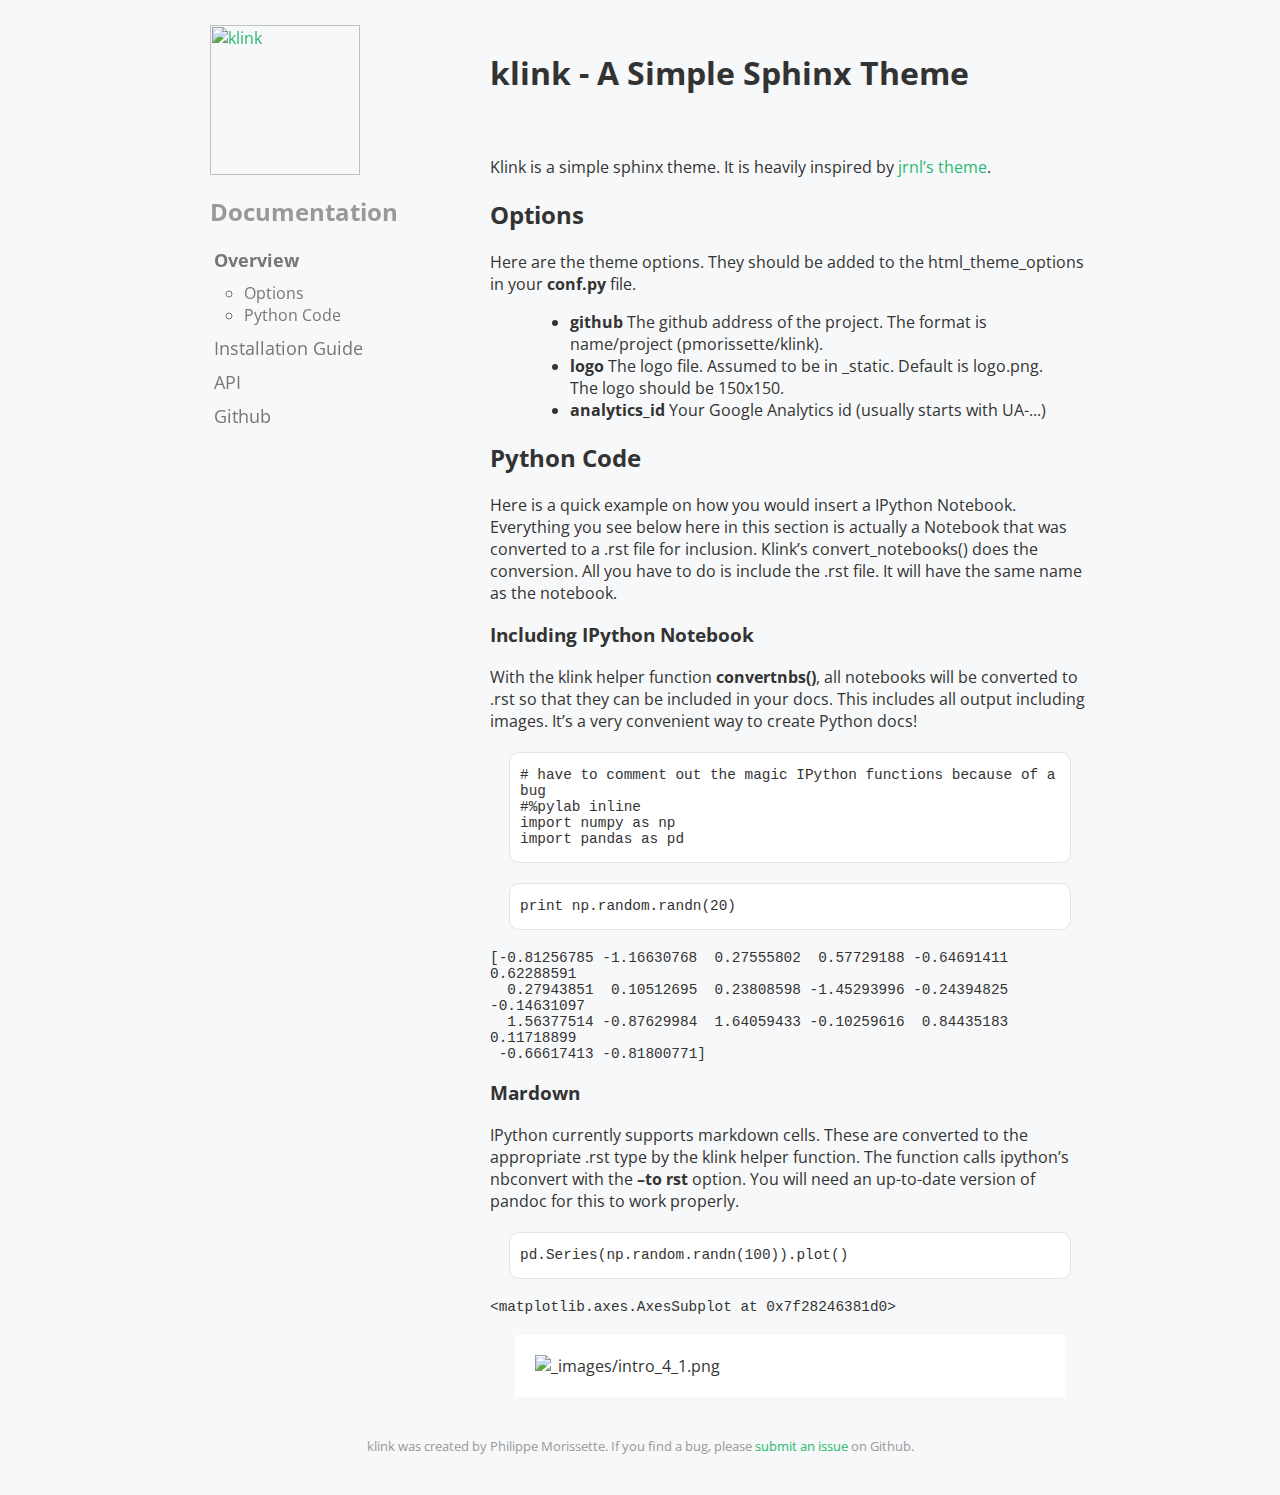
==== index.html @ 425c5a05 "auto-updating docs" ====
<!DOCTYPE html PUBLIC "-//W3C//DTD XHTML 1.0 Transitional//EN"
  "http://www.w3.org/TR/xhtml1/DTD/xhtml1-transitional.dtd">


<html xmlns="http://www.w3.org/1999/xhtml">
  <head>
    <meta http-equiv="Content-Type" content="text/html; charset=utf-8" />
    
    <title>klink - A Simple Sphinx Theme &mdash; klink 0.1 documentation</title>
    
    <link rel="stylesheet" href="_static/css/klink.css" type="text/css" />
    <link rel="stylesheet" href="_static/pygments.css" type="text/css" />
    
    <script type="text/javascript">
      var DOCUMENTATION_OPTIONS = {
        URL_ROOT:    '',
        VERSION:     '0.1',
        COLLAPSE_INDEX: false,
        FILE_SUFFIX: '.html',
        HAS_SOURCE:  true
      };
    </script>
    <script type="text/javascript" src="_static/jquery.js"></script>
    <script type="text/javascript" src="_static/underscore.js"></script>
    <script type="text/javascript" src="_static/doctools.js"></script>
    <link rel="top" title="klink 0.1 documentation" href="#" />
    <link rel="next" title="klink - A Simple Sphinx Theme" href="" />
         
        <meta name="viewport" content="width=device-width, initial-scale=0.9, maximum-scale=0.9">
        
        <link href='http://fonts.googleapis.com/css?family=Open+Sans:300,400,700' rel='stylesheet' type='text/css'>
    
  </head>
  <body>  

    <div class="document">
      <div class="documentwrapper">
        <div class="bodywrapper">
          <div class="body">
            
  <div class="section" id="klink-a-simple-sphinx-theme">
<h1>klink - A Simple Sphinx Theme<a class="headerlink" href="#klink-a-simple-sphinx-theme" title="Permalink to this headline">¶</a></h1>
<p>Klink is a simple sphinx theme. It is heavily inspired by <a class="reference external" href="https://github.com/maebert/jrnl">jrnl&#8217;s theme</a>.</p>
<div class="section" id="options">
<h2>Options<a class="headerlink" href="#options" title="Permalink to this headline">¶</a></h2>
<p>Here are the theme options. They should be added to the html_theme_options in
your <strong>conf.py</strong> file.</p>
<blockquote>
<div><ul class="simple">
<li><strong>github</strong>
The github address of the project. The format is name/project
(pmorissette/klink).</li>
<li><strong>logo</strong>
The logo file. Assumed to be in _static. Default is logo.png. The logo
should be 150x150.</li>
<li><strong>analytics_id</strong>
Your Google Analytics id (usually starts with UA-...)</li>
</ul>
</div></blockquote>
</div>
<div class="section" id="python-code">
<h2>Python Code<a class="headerlink" href="#python-code" title="Permalink to this headline">¶</a></h2>
<p>Here is a quick example on how you would insert a IPython Notebook. Everything
you see below here in this section is actually a Notebook that was converted to
a .rst file for inclusion. Klink&#8217;s convert_notebooks() does the conversion.  All
you have to do is include the .rst file. It will have the same name as the
notebook.</p>
<div class="section" id="including-ipython-notebook">
<h3>Including IPython Notebook<a class="headerlink" href="#including-ipython-notebook" title="Permalink to this headline">¶</a></h3>
<p>With the klink helper function <strong>convertnbs()</strong>, all notebooks will be
converted to .rst so that they can be included in your docs. This
includes all output including images. It&#8217;s a very convenient way to
create Python docs!</p>
<div class="code python highlight-python"><div class="highlight"><pre><span class="c"># have to comment out the magic IPython functions because of a bug</span>
<span class="c">#%pylab inline</span>
<span class="kn">import</span> <span class="nn">numpy</span> <span class="kn">as</span> <span class="nn">np</span>
<span class="kn">import</span> <span class="nn">pandas</span> <span class="kn">as</span> <span class="nn">pd</span>
</pre></div>
</div>
<div class="code python highlight-python"><div class="highlight"><pre><span class="k">print</span> <span class="n">np</span><span class="o">.</span><span class="n">random</span><span class="o">.</span><span class="n">randn</span><span class="p">(</span><span class="mi">20</span><span class="p">)</span>
</pre></div>
</div>
<div class="highlight-python"><pre>[-0.81256785 -1.16630768  0.27555802  0.57729188 -0.64691411  0.62288591
  0.27943851  0.10512695  0.23808598 -1.45293996 -0.24394825 -0.14631097
  1.56377514 -0.87629984  1.64059433 -0.10259616  0.84435183  0.11718899
 -0.66617413 -0.81800771]</pre>
</div>
</div>
<div class="section" id="mardown">
<h3>Mardown<a class="headerlink" href="#mardown" title="Permalink to this headline">¶</a></h3>
<p>IPython currently supports markdown cells. These are converted to the
appropriate .rst type by the klink helper function. The function calls
ipython&#8217;s nbconvert with the <strong>&#8211;to rst</strong> option. You will need an
up-to-date version of pandoc for this to work properly.</p>
<div class="code python highlight-python"><div class="highlight"><pre><span class="n">pd</span><span class="o">.</span><span class="n">Series</span><span class="p">(</span><span class="n">np</span><span class="o">.</span><span class="n">random</span><span class="o">.</span><span class="n">randn</span><span class="p">(</span><span class="mi">100</span><span class="p">))</span><span class="o">.</span><span class="n">plot</span><span class="p">()</span>
</pre></div>
</div>
<div class="highlight-python"><pre>&lt;matplotlib.axes.AxesSubplot at 0x7f28246381d0&gt;</pre>
</div>
<img alt="_images/intro_4_1.png" class="pynb" src="_images/intro_4_1.png" />
<div class="toctree-wrapper compound">
</div>
</div>
</div>
</div>


          </div>
        </div>
      </div>
        <aside>

            
            <a href="#" id="logo" title=klink><img class="logo" src="_static/logo.png" width="150px" height="150px" title=klink /></a>
            
            
            <h2>Documentation</h2>
            <ul class="current">
<li class="toctree-l1 current"><a class="current reference internal" href="">Overview</a><ul>
<li class="toctree-l2"><a class="reference internal" href="#options">Options</a></li>
<li class="toctree-l2"><a class="reference internal" href="#python-code">Python Code</a></li>
</ul>
</li>
<li class="toctree-l1"><a class="reference internal" href="install.html">Installation Guide</a></li>
<li class="toctree-l1"><a class="reference internal" href="klink.html">API</a></li>
</ul>


            
            <ul>
                <li><a href="https://github.com/pmorissette/klink">Github</a></li>
            </ul>
            
<div id="searchbox" style="display: none">
  <h3>Quick search</h3>
    <form class="search" action="search.html" method="get">
      <input type="text" name="q" />
      <input type="submit" value="Go" />
      <input type="hidden" name="check_keywords" value="yes" />
      <input type="hidden" name="area" value="default" />
    </form>
    <p class="searchtip" style="font-size: 90%">
    Enter search terms or a module, class or function name.
    </p>
</div>
<script type="text/javascript">$('#searchbox').show(0);</script>
        </aside>
    
      <div class="clearer"></div>
    </div>
        <div class="footer">
            klink was created by Philippe Morissette. If you find a bug, please <a href="https://github.com/pmorissette/klink/issues/new" title="Open a new issue on Github">submit an issue</a> on Github.
        </div>

        
  </body>
</html>
---- _static/css/klink.css ----
article,aside,details,figcaption,figure,footer,header,hgroup,main,nav,section,summary{display:block}audio,canvas,video{display:inline-block}audio:not([controls]){display:none;height:0}[hidden]{display:none}html{font-family:sans-serif;-ms-text-size-adjust:100%;-webkit-text-size-adjust:100%}body{margin:0}a:focus{outline:thin dotted}a:active,a:hover{outline:0}h1{font-size:2em;margin:.67em 0}abbr[title]{border-bottom:1px dotted}b,strong{font-weight:700}dfn{font-style:italic}hr{-moz-box-sizing:content-box;box-sizing:content-box;height:0}mark{background:#ff0;color:#000}code,kbd,pre,samp{font-family:monospace,serif;font-size:1em}pre{white-space:pre-wrap}q{quotes:"\201C" "\201D" "\2018" "\2019"}small{font-size:80%}sub,sup{font-size:75%;line-height:0;position:relative;vertical-align:baseline}sup{top:-.5em}sub{bottom:-.25em}img{border:0}svg:not(:root){overflow:hidden}figure{margin:0}fieldset{border:1px solid silver;margin:0 2px;padding:.35em .625em .75em}legend{border:0;padding:0}button,input,select,textarea{font-family:inherit;font-size:100%;margin:0}button,input{line-height:normal}button,select{text-transform:none}button,html input[type=button],input[type=reset],input[type=submit]{-webkit-appearance:button;cursor:pointer}button[disabled],html input[disabled]{cursor:default}input[type=checkbox],input[type=radio]{box-sizing:border-box;padding:0}input[type=search]{-webkit-appearance:textfield;-moz-box-sizing:content-box;-webkit-box-sizing:content-box;box-sizing:content-box}input[type=search]::-webkit-search-cancel-button,input[type=search]::-webkit-search-decoration{-webkit-appearance:none}button::-moz-focus-inner,input::-moz-focus-inner{border:0;padding:0}textarea{overflow:auto;vertical-align:top}table{border-collapse:collapse;border-spacing:0}body{font-family:"Open Sans","Helvetica Neue",sans-serif;font-weight:400;color:#333;background:#f7f8f9}h1{padding-bottom:40px}a:link,a:visited{color:#29b96e;text-decoration:none}a:hover,a:active{text-decoration:underline}*>a.headerlink{display:none}dd{color:#999;font-weight:400}dl.function>dt,dl.class>dt,dl.method>dt{color:#333;font-weight:700}input{background:0 0;border:1px solid #999;-webkit-border-radius:3px;-moz-border-radius:3px;border-radius:3px;padding:2px 5px;color:#777;outline:0}input:focus{background:#fff}aside{position:fixed;top:25px;width:240px;color:#999;padding-left:20px}aside>ul{list-style:none;margin:0 4px;padding:0}aside>ul>li{margin-bottom:10px;font-size:18px;color:#777}aside>ul>li a:link,aside>ul>li a:visited{color:#777}aside>ul>li ul{margin:10px 0 0;padding-left:30px;font-size:16px}aside input[type=submit]{display:none}aside input[type=text]{width:85%}li.toctree-l1.current{font-weight:700}li.toctree-l2{font-weight:400}span.viewcode-link{display:block;position:absolute;right:0;font-size:.8em;color:#29b96e}div.document{max-width:900px;margin:20px auto;position:relative;min-height:550px}div.documentwrapper{margin-left:280px;padding:0 0 0 20px}div.body{padding-top:10px}div.footer{font-size:.8em;text-align:center;margin:40px 0;color:#999}div.code{background:#fff;border:1px solid #e3e3e3;padding:2px 10px;-webkit-border-radius:10px;-moz-border-radius:10px;border-radius:10px;max-width:90%;margin:20px auto;font-size:.9em;padding:0 10px}div.highlight{background:#fff}div.highlight-python{font-size:.9em}img.align-center{display:block;margin:0 auto;padding:15px 0}img.pynb{background:#fff;padding:20px;display:block;margin:20px auto;max-width:85%}@media (max-width:800px){div.documentwrapper{padding-top:200px;margin:0 10px}h1,.section{margin:0!important}aside{position:static;width:100%;margin:5px 20px;padding:5px}#logo{position:absolute;top:0;left:50%;margin-left:-75px}}
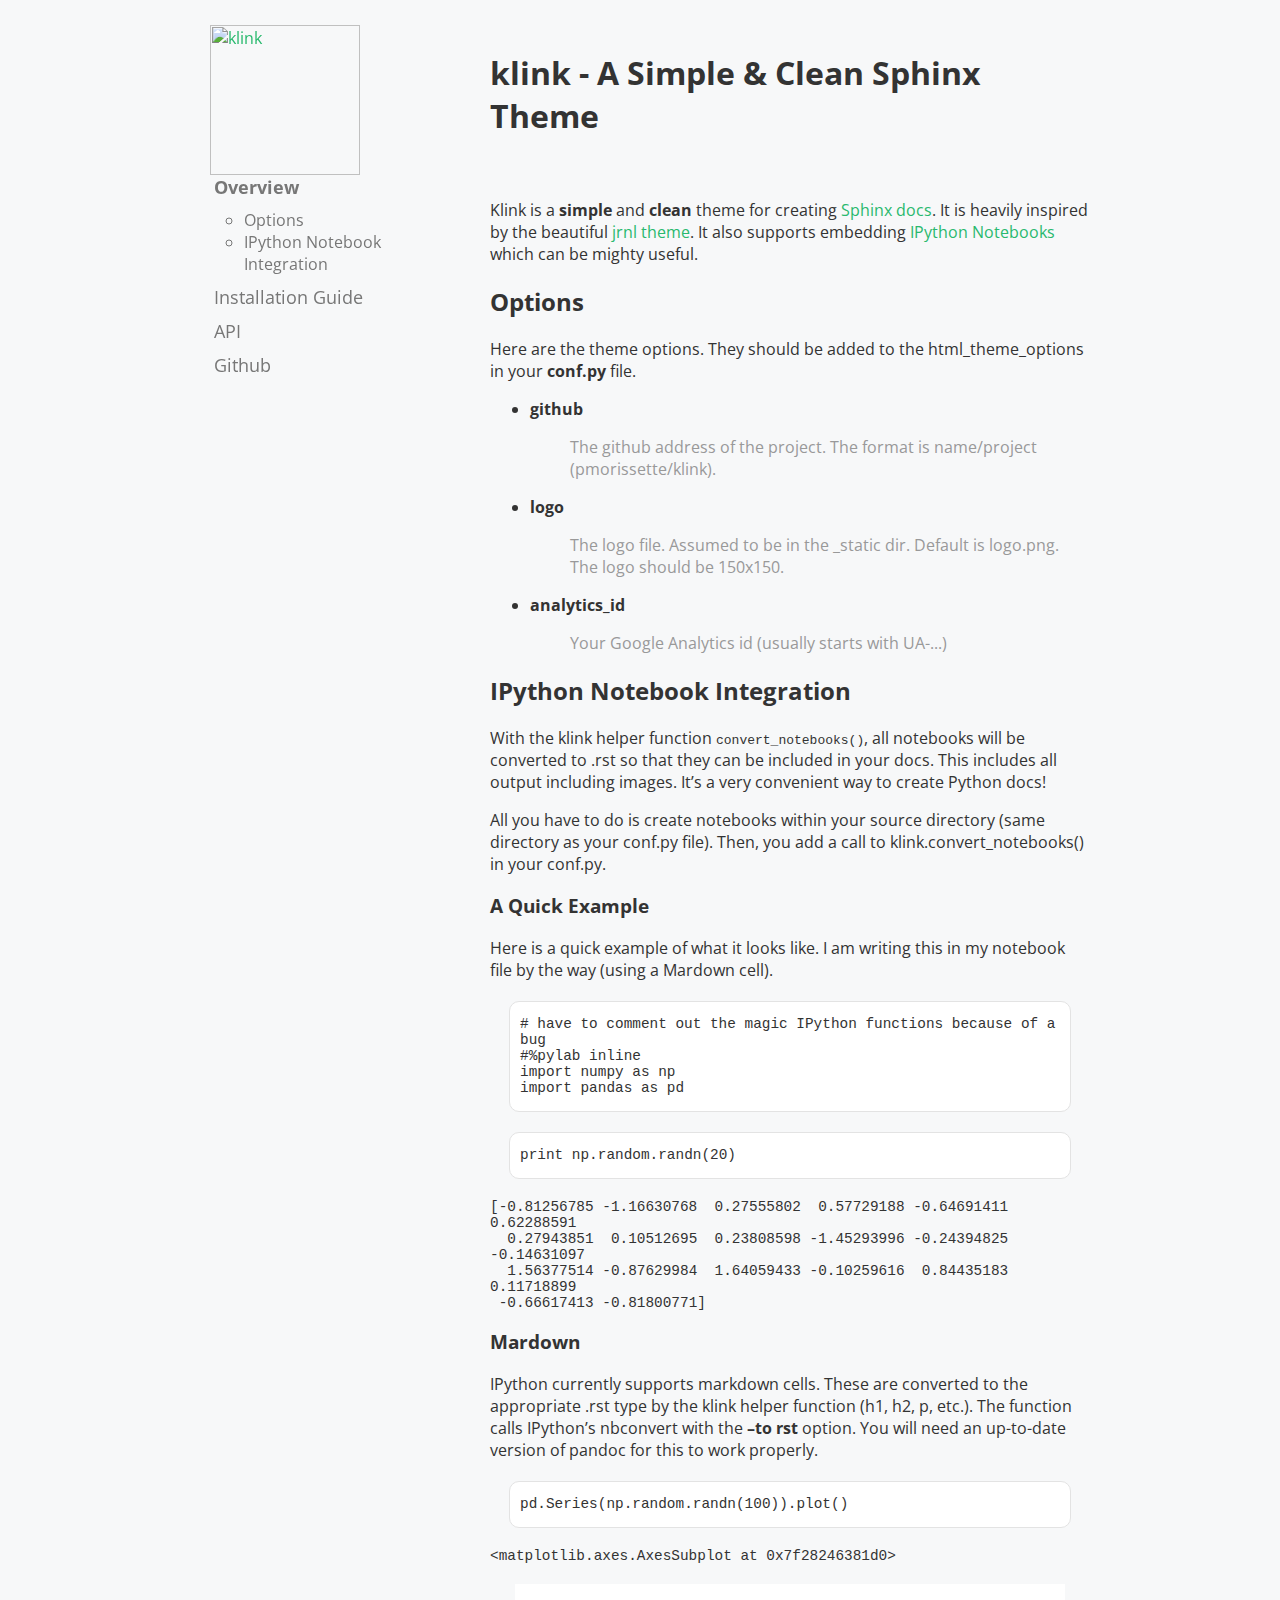
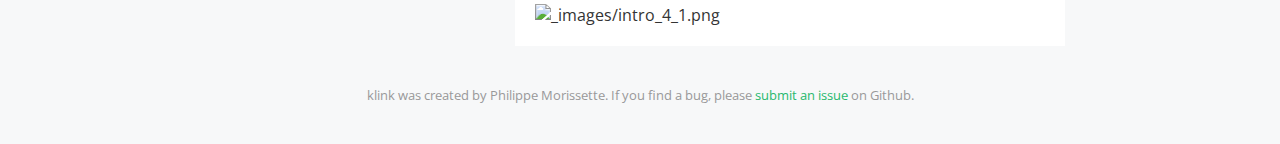
==== commit c64b216c: "auto-updating docs" ====
--- a/index.html
+++ b/index.html
@@ -7,7 +7,7 @@
   <head>
     <meta http-equiv="Content-Type" content="text/html; charset=utf-8" />
     
-    <title>klink - A Simple Sphinx Theme &mdash; klink 0.1 documentation</title>
+    <title>klink - A Simple &amp; Clean Sphinx Theme &mdash; klink 0.1 documentation</title>
     
     <link rel="stylesheet" href="_static/css/klink.css" type="text/css" />
     <link rel="stylesheet" href="_static/pygments.css" type="text/css" />
@@ -24,12 +24,16 @@
     <script type="text/javascript" src="_static/jquery.js"></script>
     <script type="text/javascript" src="_static/underscore.js"></script>
     <script type="text/javascript" src="_static/doctools.js"></script>
+    <link rel="shortcut icon" href="_static/favicon.ico"/>
     <link rel="top" title="klink 0.1 documentation" href="#" />
-    <link rel="next" title="klink - A Simple Sphinx Theme" href="" />
+    <link rel="next" title="klink - A Simple &amp; Clean Sphinx Theme" href="" />
          
         <meta name="viewport" content="width=device-width, initial-scale=0.9, maximum-scale=0.9">
         
+            <link rel="shortcut icon" href="_static/favicon.ico">
+        
         <link href='http://fonts.googleapis.com/css?family=Open+Sans:300,400,700' rel='stylesheet' type='text/css'>
+        <link href='http://fonts.googleapis.com/css?family=Inconsolata:400,500,700' rel='stylesheet' type='text/css'>
     
   </head>
   <body>  
@@ -39,39 +43,49 @@
         <div class="bodywrapper">
           <div class="body">
             
-  <div class="section" id="klink-a-simple-sphinx-theme">
-<h1>klink - A Simple Sphinx Theme<a class="headerlink" href="#klink-a-simple-sphinx-theme" title="Permalink to this headline">¶</a></h1>
-<p>Klink is a simple sphinx theme. It is heavily inspired by <a class="reference external" href="https://github.com/maebert/jrnl">jrnl&#8217;s theme</a>.</p>
+  <div class="section" id="klink-a-simple-clean-sphinx-theme">
+<h1>klink - A Simple &amp; Clean Sphinx Theme<a class="headerlink" href="#klink-a-simple-clean-sphinx-theme" title="Permalink to this headline">¶</a></h1>
+<p>Klink is a <strong>simple</strong> and <strong>clean</strong> theme for creating <a class="reference external" href="http://sphinx-doc.org/">Sphinx docs</a>. It is heavily inspired by the beautiful <a class="reference external" href="https://github.com/maebert/jrnl">jrnl theme</a>. It also supports embedding <a class="reference external" href="http://ipython.org/notebook.html">IPython
+Notebooks</a> which can be mighty useful.</p>
 <div class="section" id="options">
 <h2>Options<a class="headerlink" href="#options" title="Permalink to this headline">¶</a></h2>
 <p>Here are the theme options. They should be added to the html_theme_options in
 your <strong>conf.py</strong> file.</p>
-<blockquote>
-<div><ul class="simple">
-<li><strong>github</strong>
-The github address of the project. The format is name/project
-(pmorissette/klink).</li>
-<li><strong>logo</strong>
-The logo file. Assumed to be in _static. Default is logo.png. The logo
-should be 150x150.</li>
-<li><strong>analytics_id</strong>
-Your Google Analytics id (usually starts with UA-...)</li>
+<ul>
+<li><dl class="first docutils">
+<dt><strong>github</strong></dt>
+<dd><p class="first last">The github address of the project. The format is name/project
+(pmorissette/klink).</p>
+</dd>
+</dl>
+</li>
+<li><dl class="first docutils">
+<dt><strong>logo</strong></dt>
+<dd><p class="first last">The logo file. Assumed to be in the _static dir. Default is logo.png. The logo
+should be 150x150.</p>
+</dd>
+</dl>
+</li>
+<li><dl class="first docutils">
+<dt><strong>analytics_id</strong></dt>
+<dd><p class="first last">Your Google Analytics id (usually starts with UA-...)</p>
+</dd>
+</dl>
+</li>
 </ul>
-</div></blockquote>
 </div>
-<div class="section" id="python-code">
-<h2>Python Code<a class="headerlink" href="#python-code" title="Permalink to this headline">¶</a></h2>
-<p>Here is a quick example on how you would insert a IPython Notebook. Everything
-you see below here in this section is actually a Notebook that was converted to
-a .rst file for inclusion. Klink&#8217;s convert_notebooks() does the conversion.  All
-you have to do is include the .rst file. It will have the same name as the
-notebook.</p>
-<div class="section" id="including-ipython-notebook">
-<h3>Including IPython Notebook<a class="headerlink" href="#including-ipython-notebook" title="Permalink to this headline">¶</a></h3>
-<p>With the klink helper function <strong>convertnbs()</strong>, all notebooks will be
-converted to .rst so that they can be included in your docs. This
-includes all output including images. It&#8217;s a very convenient way to
-create Python docs!</p>
+<div class="section" id="ipython-notebook-integration">
+<h2>IPython Notebook Integration<a class="headerlink" href="#ipython-notebook-integration" title="Permalink to this headline">¶</a></h2>
+<p>With the klink helper function <tt class="xref py py-func docutils literal"><span class="pre">convert_notebooks()</span></tt>, all notebooks will be
+converted to .rst so that they can be included in your docs. This includes all
+output including images. It’s a very convenient way to create Python docs!</p>
+<p>All you have to do is create notebooks within your source directory (same directory
+as your conf.py file). Then, you add a call to klink.convert_notebooks() in your
+conf.py.</p>
+<div class="section" id="a-quick-example">
+<h3>A Quick Example<a class="headerlink" href="#a-quick-example" title="Permalink to this headline">¶</a></h3>
+<p>Here is a quick example of what it looks like. I am writing this in my
+notebook file by the way (using a Mardown cell).</p>
 <div class="code python highlight-python"><div class="highlight"><pre><span class="c"># have to comment out the magic IPython functions because of a bug</span>
 <span class="c">#%pylab inline</span>
 <span class="kn">import</span> <span class="nn">numpy</span> <span class="kn">as</span> <span class="nn">np</span>
@@ -81,7 +95,7 @@
 <div class="code python highlight-python"><div class="highlight"><pre><span class="k">print</span> <span class="n">np</span><span class="o">.</span><span class="n">random</span><span class="o">.</span><span class="n">randn</span><span class="p">(</span><span class="mi">20</span><span class="p">)</span>
 </pre></div>
 </div>
-<div class="highlight-python"><pre>[-0.81256785 -1.16630768  0.27555802  0.57729188 -0.64691411  0.62288591
+<div class="pynb-result highlight-python"><pre>[-0.81256785 -1.16630768  0.27555802  0.57729188 -0.64691411  0.62288591
   0.27943851  0.10512695  0.23808598 -1.45293996 -0.24394825 -0.14631097
   1.56377514 -0.87629984  1.64059433 -0.10259616  0.84435183  0.11718899
  -0.66617413 -0.81800771]</pre>
@@ -90,13 +104,13 @@
 <div class="section" id="mardown">
 <h3>Mardown<a class="headerlink" href="#mardown" title="Permalink to this headline">¶</a></h3>
 <p>IPython currently supports markdown cells. These are converted to the
-appropriate .rst type by the klink helper function. The function calls
-ipython&#8217;s nbconvert with the <strong>&#8211;to rst</strong> option. You will need an
-up-to-date version of pandoc for this to work properly.</p>
+appropriate .rst type by the klink helper function (h1, h2, p, etc.).
+The function calls IPython&#8217;s nbconvert with the <strong>&#8211;to rst</strong> option. You
+will need an up-to-date version of pandoc for this to work properly.</p>
 <div class="code python highlight-python"><div class="highlight"><pre><span class="n">pd</span><span class="o">.</span><span class="n">Series</span><span class="p">(</span><span class="n">np</span><span class="o">.</span><span class="n">random</span><span class="o">.</span><span class="n">randn</span><span class="p">(</span><span class="mi">100</span><span class="p">))</span><span class="o">.</span><span class="n">plot</span><span class="p">()</span>
 </pre></div>
 </div>
-<div class="highlight-python"><pre>&lt;matplotlib.axes.AxesSubplot at 0x7f28246381d0&gt;</pre>
+<div class="pynb-result highlight-python"><pre>&lt;matplotlib.axes.AxesSubplot at 0x7f28246381d0&gt;</pre>
 </div>
 <img alt="_images/intro_4_1.png" class="pynb" src="_images/intro_4_1.png" />
 <div class="toctree-wrapper compound">
@@ -115,11 +129,10 @@
             <a href="#" id="logo" title=klink><img class="logo" src="_static/logo.png" width="150px" height="150px" title=klink /></a>
             
             
-            <h2>Documentation</h2>
             <ul class="current">
 <li class="toctree-l1 current"><a class="current reference internal" href="">Overview</a><ul>
 <li class="toctree-l2"><a class="reference internal" href="#options">Options</a></li>
-<li class="toctree-l2"><a class="reference internal" href="#python-code">Python Code</a></li>
+<li class="toctree-l2"><a class="reference internal" href="#ipython-notebook-integration">IPython Notebook Integration</a></li>
 </ul>
 </li>
 <li class="toctree-l1"><a class="reference internal" href="install.html">Installation Guide</a></li>
